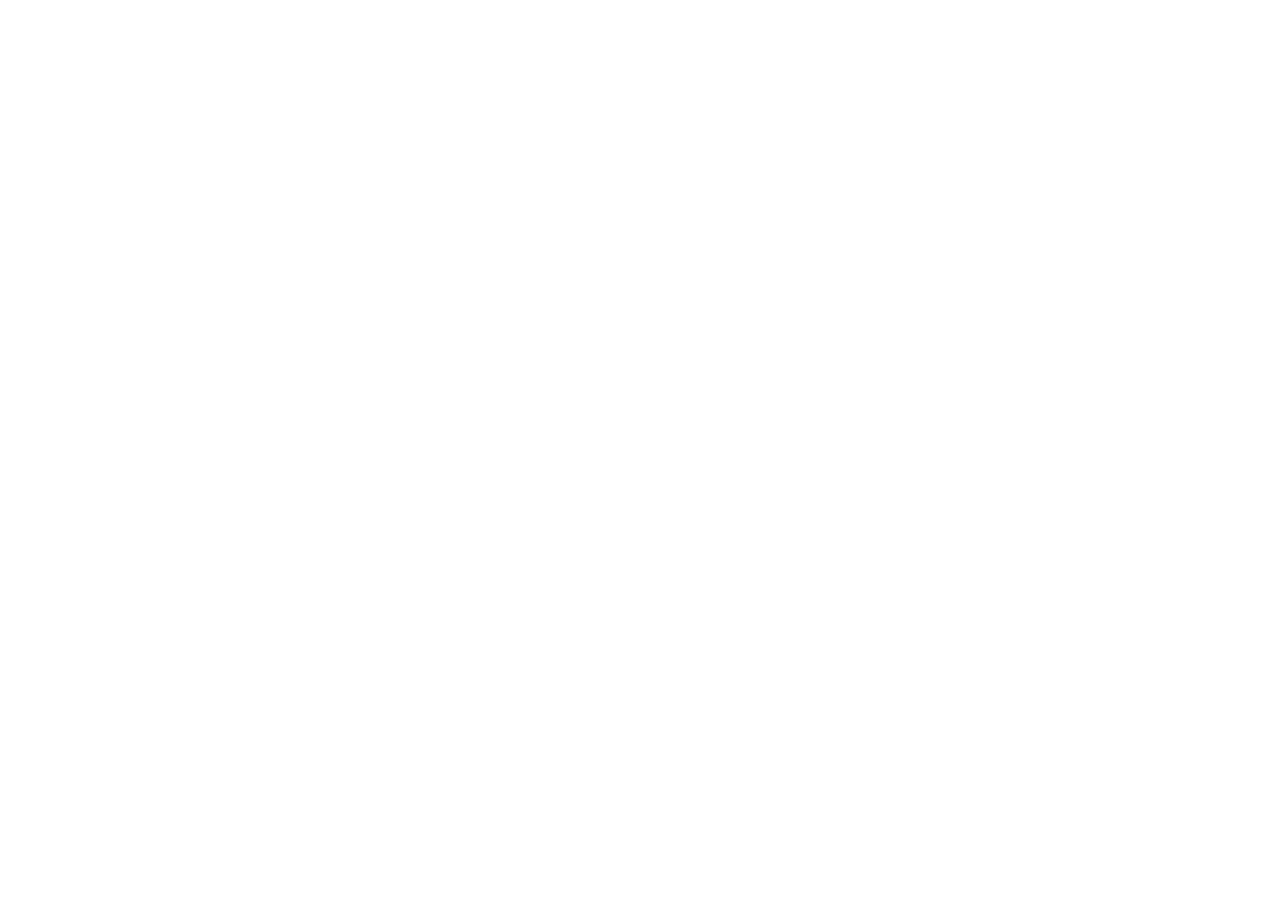
==== index.html @ 09a60c4e "init commit" ====
<!DOCTYPE html>
<html lang="en">
<head>
    <meta charset="UTF-8">
    <title>App Theme</title>
    <link rel="stylesheet" href="css/style.css"/>
    <link rel="stylesheet" href="css/font-awesome.css"/>
    <link rel="stylesheet" href="css/flexboxgrid.css"/>

</head>
<body>
    <!--header-->
    <header id="main-header">
        
    </header>
 <!--ShowCase -->
<section id="showcase">
   
</section>

<!-- Features -->
<section id="features">
    
</section>

<section id="info">
 
</section>
<!-- Company -->
<section id="company">
  
</section>

<!-- Footer -->
<footer id="main-footer">
 
</footer>
</body>
</html>
---- css/flexboxgrid.css ----
/* Uncomment and set these variables to customize the grid. */

.container-fluid {
  margin-right: auto;
  margin-left: auto;
  padding-right: 2rem;
  padding-left: 2rem;
}

.row {
  box-sizing: border-box;
  display: -ms-flexbox;
  display: -webkit-box;
  display: flex;
  -ms-flex: 0 1 auto;
  -webkit-box-flex: 0;
  flex: 0 1 auto;
  -ms-flex-direction: row;
  -webkit-box-orient: horizontal;
  -webkit-box-direction: normal;
  flex-direction: row;
  -ms-flex-wrap: wrap;
  flex-wrap: wrap;
  margin-right: -1rem;
  margin-left: -1rem;
}

.row.reverse {
  -ms-flex-direction: row-reverse;
  -webkit-box-orient: horizontal;
  -webkit-box-direction: reverse;
  flex-direction: row-reverse;
}

.col.reverse {
  -ms-flex-direction: column-reverse;
  -webkit-box-orient: vertical;
  -webkit-box-direction: reverse;
  flex-direction: column-reverse;
}

.col-xs,
.col-xs-1,
.col-xs-2,
.col-xs-3,
.col-xs-4,
.col-xs-5,
.col-xs-6,
.col-xs-7,
.col-xs-8,
.col-xs-9,
.col-xs-10,
.col-xs-11,
.col-xs-12 {
  box-sizing: border-box;
  -ms-flex: 0 0 auto;
  -webkit-box-flex: 0;
  flex: 0 0 auto;
  padding-right: 1rem;
  padding-left: 1rem;
}

.col-xs {
  -webkit-flex-grow: 1;
  -ms-flex-positive: 1;
  -webkit-box-flex: 1;
  flex-grow: 1;
  -ms-flex-preferred-size: 0;
  flex-basis: 0;
  max-width: 100%;
}

.col-xs-1 {
  -ms-flex-preferred-size: 8.333%;
  flex-basis: 8.333%;
  max-width: 8.333%;
}

.col-xs-2 {
  -ms-flex-preferred-size: 16.667%;
  flex-basis: 16.667%;
  max-width: 16.667%;
}

.col-xs-3 {
  -ms-flex-preferred-size: 25%;
  flex-basis: 25%;
  max-width: 25%;
}

.col-xs-4 {
  -ms-flex-preferred-size: 33.333%;
  flex-basis: 33.333%;
  max-width: 33.333%;
}

.col-xs-5 {
  -ms-flex-preferred-size: 41.667%;
  flex-basis: 41.667%;
  max-width: 41.667%;
}

.col-xs-6 {
  -ms-flex-preferred-size: 50%;
  flex-basis: 50%;
  max-width: 50%;
}

.col-xs-7 {
  -ms-flex-preferred-size: 58.333%;
  flex-basis: 58.333%;
  max-width: 58.333%;
}

.col-xs-8 {
  -ms-flex-preferred-size: 66.667%;
  flex-basis: 66.667%;
  max-width: 66.667%;
}

.col-xs-9 {
  -ms-flex-preferred-size: 75%;
  flex-basis: 75%;
  max-width: 75%;
}

.col-xs-10 {
  -ms-flex-preferred-size: 83.333%;
  flex-basis: 83.333%;
  max-width: 83.333%;
}

.col-xs-11 {
  -ms-flex-preferred-size: 91.667%;
  flex-basis: 91.667%;
  max-width: 91.667%;
}

.col-xs-12 {
  -ms-flex-preferred-size: 100%;
  flex-basis: 100%;
  max-width: 100%;
}

.col-xs-offset-1 {
  margin-left: 8.333%;
}

.col-xs-offset-2 {
  margin-left: 16.667%;
}

.col-xs-offset-3 {
  margin-left: 25%;
}

.col-xs-offset-4 {
  margin-left: 33.333%;
}

.col-xs-offset-5 {
  margin-left: 41.667%;
}

.col-xs-offset-6 {
  margin-left: 50%;
}

.col-xs-offset-7 {
  margin-left: 58.333%;
}

.col-xs-offset-8 {
  margin-left: 66.667%;
}

.col-xs-offset-9 {
  margin-left: 75%;
}

.col-xs-offset-10 {
  margin-left: 83.333%;
}

.col-xs-offset-11 {
  margin-left: 91.667%;
}

.start-xs {
  -ms-flex-pack: start;
  -webkit-box-pack: start;
  justify-content: flex-start;
  text-align: start;
}

.center-xs {
  -ms-flex-pack: center;
  -webkit-box-pack: center;
  justify-content: center;
  text-align: center;
}

.end-xs {
  -ms-flex-pack: end;
  -webkit-box-pack: end;
  justify-content: flex-end;
  text-align: end;
}

.top-xs {
  -ms-flex-align: start;
  -webkit-box-align: start;
  align-items: flex-start;
}

.middle-xs {
  -ms-flex-align: center;
  -webkit-box-align: center;
  align-items: center;
}

.bottom-xs {
  -ms-flex-align: end;
  -webkit-box-align: end;
  align-items: flex-end;
}

.around-xs {
  -ms-flex-pack: distribute;
  justify-content: space-around;
}

.between-xs {
  -ms-flex-pack: justify;
  -webkit-box-pack: justify;
  justify-content: space-between;
}

.first-xs {
  -ms-flex-order: -1;
  -webkit-box-ordinal-group: 0;
  order: -1;
}

.last-xs {
  -ms-flex-order: 1;
  -webkit-box-ordinal-group: 2;
  order: 1;
}

@media only screen and (min-width: 48em) {
  .container {
    width: 46rem;
  }

  .col-sm,
  .col-sm-1,
  .col-sm-2,
  .col-sm-3,
  .col-sm-4,
  .col-sm-5,
  .col-sm-6,
  .col-sm-7,
  .col-sm-8,
  .col-sm-9,
  .col-sm-10,
  .col-sm-11,
  .col-sm-12 {
    box-sizing: border-box;
    -ms-flex: 0 0 auto;
    -webkit-box-flex: 0;
    flex: 0 0 auto;
    padding-right: 1rem;
    padding-left: 1rem;
  }

  .col-sm {
    -webkit-flex-grow: 1;
    -ms-flex-positive: 1;
    -webkit-box-flex: 1;
    flex-grow: 1;
    -ms-flex-preferred-size: 0;
    flex-basis: 0;
    max-width: 100%;
  }

  .col-sm-1 {
    -ms-flex-preferred-size: 8.333%;
    flex-basis: 8.333%;
    max-width: 8.333%;
  }

  .col-sm-2 {
    -ms-flex-preferred-size: 16.667%;
    flex-basis: 16.667%;
    max-width: 16.667%;
  }

  .col-sm-3 {
    -ms-flex-preferred-size: 25%;
    flex-basis: 25%;
    max-width: 25%;
  }

  .col-sm-4 {
    -ms-flex-preferred-size: 33.333%;
    flex-basis: 33.333%;
    max-width: 33.333%;
  }

  .col-sm-5 {
    -ms-flex-preferred-size: 41.667%;
    flex-basis: 41.667%;
    max-width: 41.667%;
  }

  .col-sm-6 {
    -ms-flex-preferred-size: 50%;
    flex-basis: 50%;
    max-width: 50%;
  }

  .col-sm-7 {
    -ms-flex-preferred-size: 58.333%;
    flex-basis: 58.333%;
    max-width: 58.333%;
  }

  .col-sm-8 {
    -ms-flex-preferred-size: 66.667%;
    flex-basis: 66.667%;
    max-width: 66.667%;
  }

  .col-sm-9 {
    -ms-flex-preferred-size: 75%;
    flex-basis: 75%;
    max-width: 75%;
  }

  .col-sm-10 {
    -ms-flex-preferred-size: 83.333%;
    flex-basis: 83.333%;
    max-width: 83.333%;
  }

  .col-sm-11 {
    -ms-flex-preferred-size: 91.667%;
    flex-basis: 91.667%;
    max-width: 91.667%;
  }

  .col-sm-12 {
    -ms-flex-preferred-size: 100%;
    flex-basis: 100%;
    max-width: 100%;
  }

  .col-sm-offset-1 {
    margin-left: 8.333%;
  }

  .col-sm-offset-2 {
    margin-left: 16.667%;
  }

  .col-sm-offset-3 {
    margin-left: 25%;
  }

  .col-sm-offset-4 {
    margin-left: 33.333%;
  }

  .col-sm-offset-5 {
    margin-left: 41.667%;
  }

  .col-sm-offset-6 {
    margin-left: 50%;
  }

  .col-sm-offset-7 {
    margin-left: 58.333%;
  }

  .col-sm-offset-8 {
    margin-left: 66.667%;
  }

  .col-sm-offset-9 {
    margin-left: 75%;
  }

  .col-sm-offset-10 {
    margin-left: 83.333%;
  }

  .col-sm-offset-11 {
    margin-left: 91.667%;
  }

  .start-sm {
    -ms-flex-pack: start;
    -webkit-box-pack: start;
    justify-content: flex-start;
    text-align: start;
  }

  .center-sm {
    -ms-flex-pack: center;
    -webkit-box-pack: center;
    justify-content: center;
    text-align: center;
  }

  .end-sm {
    -ms-flex-pack: end;
    -webkit-box-pack: end;
    justify-content: flex-end;
    text-align: end;
  }

  .top-sm {
    -ms-flex-align: start;
    -webkit-box-align: start;
    align-items: flex-start;
  }

  .middle-sm {
    -ms-flex-align: center;
    -webkit-box-align: center;
    align-items: center;
  }

  .bottom-sm {
    -ms-flex-align: end;
    -webkit-box-align: end;
    align-items: flex-end;
  }

  .around-sm {
    -ms-flex-pack: distribute;
    justify-content: space-around;
  }

  .between-sm {
    -ms-flex-pack: justify;
    -webkit-box-pack: justify;
    justify-content: space-between;
  }

  .first-sm {
    -ms-flex-order: -1;
    -webkit-box-ordinal-group: 0;
    order: -1;
  }

  .last-sm {
    -ms-flex-order: 1;
    -webkit-box-ordinal-group: 2;
    order: 1;
  }
}

@media only screen and (min-width: 62em) {
  .container {
    width: 61rem;
  }

  .col-md,
  .col-md-1,
  .col-md-2,
  .col-md-3,
  .col-md-4,
  .col-md-5,
  .col-md-6,
  .col-md-7,
  .col-md-8,
  .col-md-9,
  .col-md-10,
  .col-md-11,
  .col-md-12 {
    box-sizing: border-box;
    -ms-flex: 0 0 auto;
    -webkit-box-flex: 0;
    flex: 0 0 auto;
    padding-right: 1rem;
    padding-left: 1rem;
  }

  .col-md {
    -webkit-flex-grow: 1;
    -ms-flex-positive: 1;
    -webkit-box-flex: 1;
    flex-grow: 1;
    -ms-flex-preferred-size: 0;
    flex-basis: 0;
    max-width: 100%;
  }

  .col-md-1 {
    -ms-flex-preferred-size: 8.333%;
    flex-basis: 8.333%;
    max-width: 8.333%;
  }

  .col-md-2 {
    -ms-flex-preferred-size: 16.667%;
    flex-basis: 16.667%;
    max-width: 16.667%;
  }

  .col-md-3 {
    -ms-flex-preferred-size: 25%;
    flex-basis: 25%;
    max-width: 25%;
  }

  .col-md-4 {
    -ms-flex-preferred-size: 33.333%;
    flex-basis: 33.333%;
    max-width: 33.333%;
  }

  .col-md-5 {
    -ms-flex-preferred-size: 41.667%;
    flex-basis: 41.667%;
    max-width: 41.667%;
  }

  .col-md-6 {
    -ms-flex-preferred-size: 50%;
    flex-basis: 50%;
    max-width: 50%;
  }

  .col-md-7 {
    -ms-flex-preferred-size: 58.333%;
    flex-basis: 58.333%;
    max-width: 58.333%;
  }

  .col-md-8 {
    -ms-flex-preferred-size: 66.667%;
    flex-basis: 66.667%;
    max-width: 66.667%;
  }

  .col-md-9 {
    -ms-flex-preferred-size: 75%;
    flex-basis: 75%;
    max-width: 75%;
  }

  .col-md-10 {
    -ms-flex-preferred-size: 83.333%;
    flex-basis: 83.333%;
    max-width: 83.333%;
  }

  .col-md-11 {
    -ms-flex-preferred-size: 91.667%;
    flex-basis: 91.667%;
    max-width: 91.667%;
  }

  .col-md-12 {
    -ms-flex-preferred-size: 100%;
    flex-basis: 100%;
    max-width: 100%;
  }

  .col-md-offset-1 {
    margin-left: 8.333%;
  }

  .col-md-offset-2 {
    margin-left: 16.667%;
  }

  .col-md-offset-3 {
    margin-left: 25%;
  }

  .col-md-offset-4 {
    margin-left: 33.333%;
  }

  .col-md-offset-5 {
    margin-left: 41.667%;
  }

  .col-md-offset-6 {
    margin-left: 50%;
  }

  .col-md-offset-7 {
    margin-left: 58.333%;
  }

  .col-md-offset-8 {
    margin-left: 66.667%;
  }

  .col-md-offset-9 {
    margin-left: 75%;
  }

  .col-md-offset-10 {
    margin-left: 83.333%;
  }

  .col-md-offset-11 {
    margin-left: 91.667%;
  }

  .start-md {
    -ms-flex-pack: start;
    -webkit-box-pack: start;
    justify-content: flex-start;
    text-align: start;
  }

  .center-md {
    -ms-flex-pack: center;
    -webkit-box-pack: center;
    justify-content: center;
    text-align: center;
  }

  .end-md {
    -ms-flex-pack: end;
    -webkit-box-pack: end;
    justify-content: flex-end;
    text-align: end;
  }

  .top-md {
    -ms-flex-align: start;
    -webkit-box-align: start;
    align-items: flex-start;
  }

  .middle-md {
    -ms-flex-align: center;
    -webkit-box-align: center;
    align-items: center;
  }

  .bottom-md {
    -ms-flex-align: end;
    -webkit-box-align: end;
    align-items: flex-end;
  }

  .around-md {
    -ms-flex-pack: distribute;
    justify-content: space-around;
  }

  .between-md {
    -ms-flex-pack: justify;
    -webkit-box-pack: justify;
    justify-content: space-between;
  }

  .first-md {
    -ms-flex-order: -1;
    -webkit-box-ordinal-group: 0;
    order: -1;
  }

  .last-md {
    -ms-flex-order: 1;
    -webkit-box-ordinal-group: 2;
    order: 1;
  }
}

@media only screen and (min-width: 75em) {
  .container {
    width: 71rem;
  }

  .col-lg,
  .col-lg-1,
  .col-lg-2,
  .col-lg-3,
  .col-lg-4,
  .col-lg-5,
  .col-lg-6,
  .col-lg-7,
  .col-lg-8,
  .col-lg-9,
  .col-lg-10,
  .col-lg-11,
  .col-lg-12 {
    box-sizing: border-box;
    -ms-flex: 0 0 auto;
    -webkit-box-flex: 0;
    flex: 0 0 auto;
    padding-right: 1rem;
    padding-left: 1rem;
  }

  .col-lg {
    -webkit-flex-grow: 1;
    -ms-flex-positive: 1;
    -webkit-box-flex: 1;
    flex-grow: 1;
    -ms-flex-preferred-size: 0;
    flex-basis: 0;
    max-width: 100%;
  }

  .col-lg-1 {
    -ms-flex-preferred-size: 8.333%;
    flex-basis: 8.333%;
    max-width: 8.333%;
  }

  .col-lg-2 {
    -ms-flex-preferred-size: 16.667%;
    flex-basis: 16.667%;
    max-width: 16.667%;
  }

  .col-lg-3 {
    -ms-flex-preferred-size: 25%;
    flex-basis: 25%;
    max-width: 25%;
  }

  .col-lg-4 {
    -ms-flex-preferred-size: 33.333%;
    flex-basis: 33.333%;
    max-width: 33.333%;
  }

  .col-lg-5 {
    -ms-flex-preferred-size: 41.667%;
    flex-basis: 41.667%;
    max-width: 41.667%;
  }

  .col-lg-6 {
    -ms-flex-preferred-size: 50%;
    flex-basis: 50%;
    max-width: 50%;
  }

  .col-lg-7 {
    -ms-flex-preferred-size: 58.333%;
    flex-basis: 58.333%;
    max-width: 58.333%;
  }

  .col-lg-8 {
    -ms-flex-preferred-size: 66.667%;
    flex-basis: 66.667%;
    max-width: 66.667%;
  }

  .col-lg-9 {
    -ms-flex-preferred-size: 75%;
    flex-basis: 75%;
    max-width: 75%;
  }

  .col-lg-10 {
    -ms-flex-preferred-size: 83.333%;
    flex-basis: 83.333%;
    max-width: 83.333%;
  }

  .col-lg-11 {
    -ms-flex-preferred-size: 91.667%;
    flex-basis: 91.667%;
    max-width: 91.667%;
  }

  .col-lg-12 {
    -ms-flex-preferred-size: 100%;
    flex-basis: 100%;
    max-width: 100%;
  }

  .col-lg-offset-1 {
    margin-left: 8.333%;
  }

  .col-lg-offset-2 {
    margin-left: 16.667%;
  }

  .col-lg-offset-3 {
    margin-left: 25%;
  }

  .col-lg-offset-4 {
    margin-left: 33.333%;
  }

  .col-lg-offset-5 {
    margin-left: 41.667%;
  }

  .col-lg-offset-6 {
    margin-left: 50%;
  }

  .col-lg-offset-7 {
    margin-left: 58.333%;
  }

  .col-lg-offset-8 {
    margin-left: 66.667%;
  }

  .col-lg-offset-9 {
    margin-left: 75%;
  }

  .col-lg-offset-10 {
    margin-left: 83.333%;
  }

  .col-lg-offset-11 {
    margin-left: 91.667%;
  }

  .start-lg {
    -ms-flex-pack: start;
    -webkit-box-pack: start;
    justify-content: flex-start;
    text-align: start;
  }

  .center-lg {
    -ms-flex-pack: center;
    -webkit-box-pack: center;
    justify-content: center;
    text-align: center;
  }

  .end-lg {
    -ms-flex-pack: end;
    -webkit-box-pack: end;
    justify-content: flex-end;
    text-align: end;
  }

  .top-lg {
    -ms-flex-align: start;
    -webkit-box-align: start;
    align-items: flex-start;
  }

  .middle-lg {
    -ms-flex-align: center;
    -webkit-box-align: center;
    align-items: center;
  }

  .bottom-lg {
    -ms-flex-align: end;
    -webkit-box-align: end;
    align-items: flex-end;
  }

  .around-lg {
    -ms-flex-pack: distribute;
    justify-content: space-around;
  }

  .between-lg {
    -ms-flex-pack: justify;
    -webkit-box-pack: justify;
    justify-content: space-between;
  }

  .first-lg {
    -ms-flex-order: -1;
    -webkit-box-ordinal-group: 0;
    order: -1;
  }

  .last-lg {
    -ms-flex-order: 1;
    -webkit-box-ordinal-group: 2;
    order: 1;
  }
}
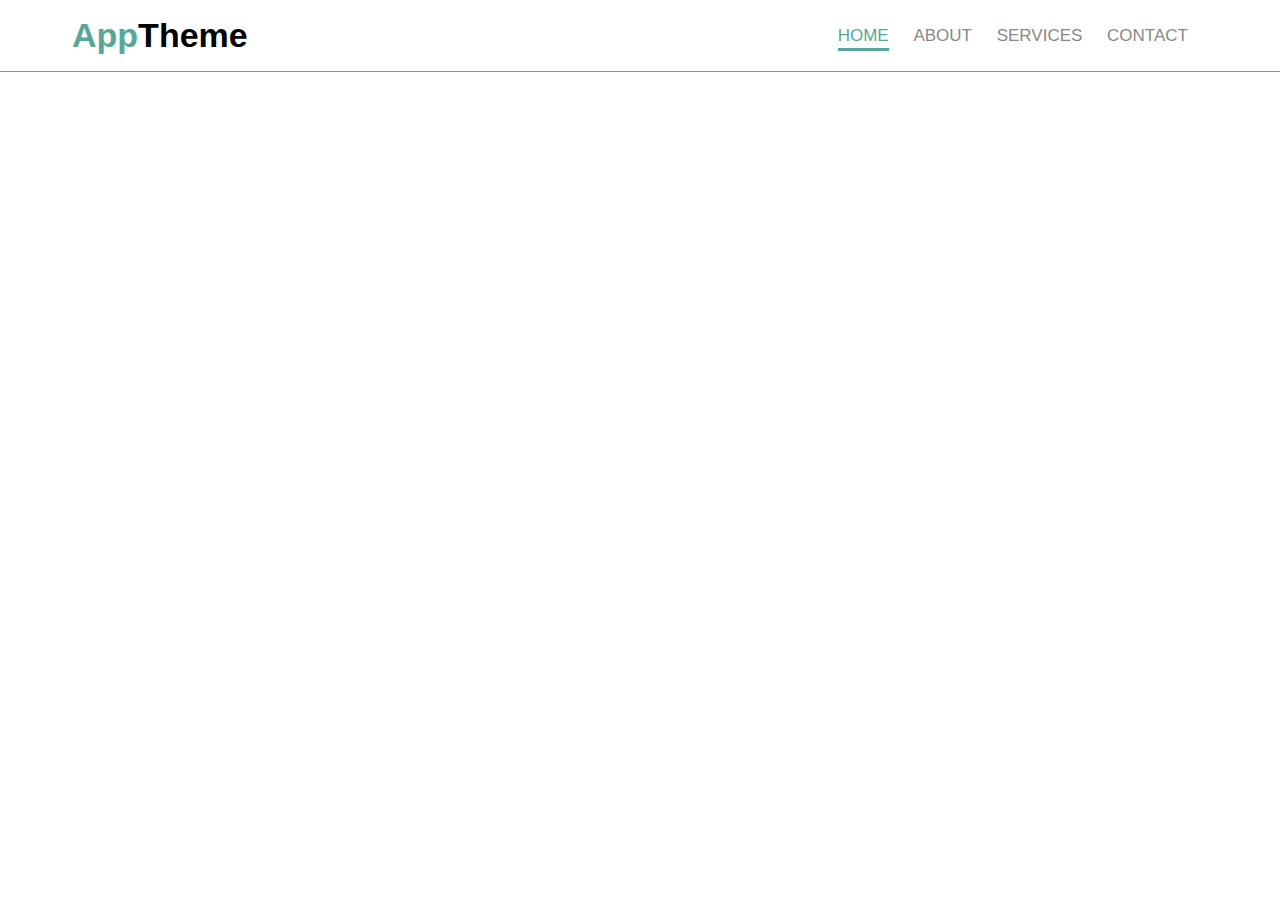
==== commit 0fee482d: "add header  section" ====
--- a/index.html
+++ b/index.html
@@ -11,7 +11,23 @@
 <body>
     <!--header-->
     <header id="main-header">
-        
+      <div class="container">
+        <div class="row  end-sm end-md end-lg center-xs middle-xs middle-sm middle-md middle-lg">
+            <div class="col-xs-12 col-sm-2 col-md-2 col-lg-2">
+                <h1><span class="primary-text"> App</span>Theme</h1>
+            </div>
+            <div class="col-xs-12 col-sm-10 col-md-10 col-lg-10">
+                <nav id="navbar">
+                    <ul>
+                        <li class="current"><a href="index.html">Home</a></li>
+                        <li><a href="about.html">About</a></li>
+                        <li><a href="services.html">Services</a></li>
+                        <li><a href="contact.html">Contact</a></li>
+                    </ul>
+                </nav>
+            </div>
+        </div>
+    </div>
     </header>
  <!--ShowCase -->
 <section id="showcase">
--- a/css/style.css
+++ b/css/style.css
@@ -0,0 +1,52 @@
+body{
+  font-family: 'Open-sans',sans-serif;
+  font-size: 17px;
+  line-height: 1.5em;
+  margin: 0;
+  padding: 0;
+}
+
+img {
+  width: 100%;
+}
+
+.container {
+    margin:auto;
+}
+
+/*Common classes*/
+.primary-text{
+  color:#56a79a;
+}
+
+.primary-background{
+  background: #56a79a;
+}
+
+/*Header*/
+
+#main-header{
+  border-bottom: 1px solid #56a79a;
+}
+
+/*Navbar*/
+#navbar{
+  text-transform: uppercase;
+}
+
+#navbar li{
+  display: inline;
+  padding-right: 20px;
+  list-style: none;
+}
+
+#navbar a{
+  text-decoration: none;
+  color: #888;
+}
+
+#navbar li.current a, #navbar a:hover{
+  color:#56a79a;
+  border-bottom: 3px solid #56a79a;
+  padding-bottom:3px;
+}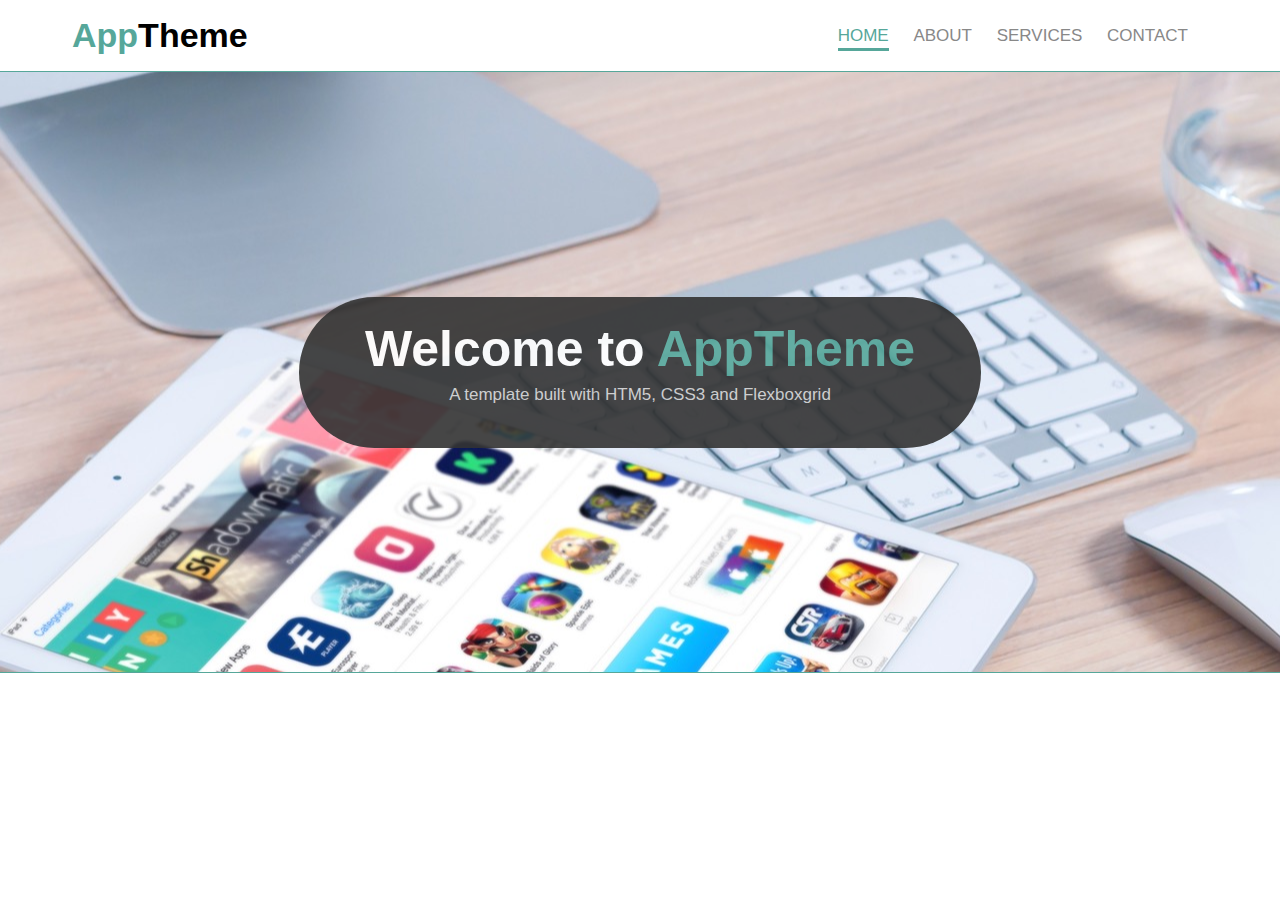
==== commit 82fbea55: "add showcase section" ====
--- a/index.html
+++ b/index.html
@@ -31,7 +31,14 @@
     </header>
  <!--ShowCase -->
 <section id="showcase">
-   
+  <div class="container">
+    <div class="row center-xs center-sm center-lg middle-xs middle-sm middle-md middle-lg">
+        <div class="col-xs-10 col-sm-10 col-md-10 col-lg-7 showcase-content">
+            <h1>Welcome to <span class="primary-text">AppTheme</span></h1>
+            <p>A template built with HTM5, CSS3 and Flexboxgrid</p>
+        </div>
+    </div>
+</div>
 </section>
 
 <!-- Features -->
--- a/css/style.css
+++ b/css/style.css
@@ -49,4 +49,35 @@
   color:#56a79a;
   border-bottom: 3px solid #56a79a;
   padding-bottom:3px;
+}
+
+/*Showcase*/
+#showcase{
+  background: url('../images/showcase.jpg') no-repeat center center;
+  border-bottom: 1px solid #56a79a;
+  margin-bottom: 30px;
+
+}
+
+#showcase .row{
+  height:600px;
+}
+
+#showcase h1{
+  font-size: 50px;
+  margin: 0;
+  padding-bottom: 20px;
+}
+
+#showcase p{
+  color: #ccc;
+  margin: 0;
+}
+
+#showcase .showcase-content{
+  background: #333;
+  color: #fff;
+  border-radius: 90px;
+  padding: 40px;
+  opacity: 0.9;
 }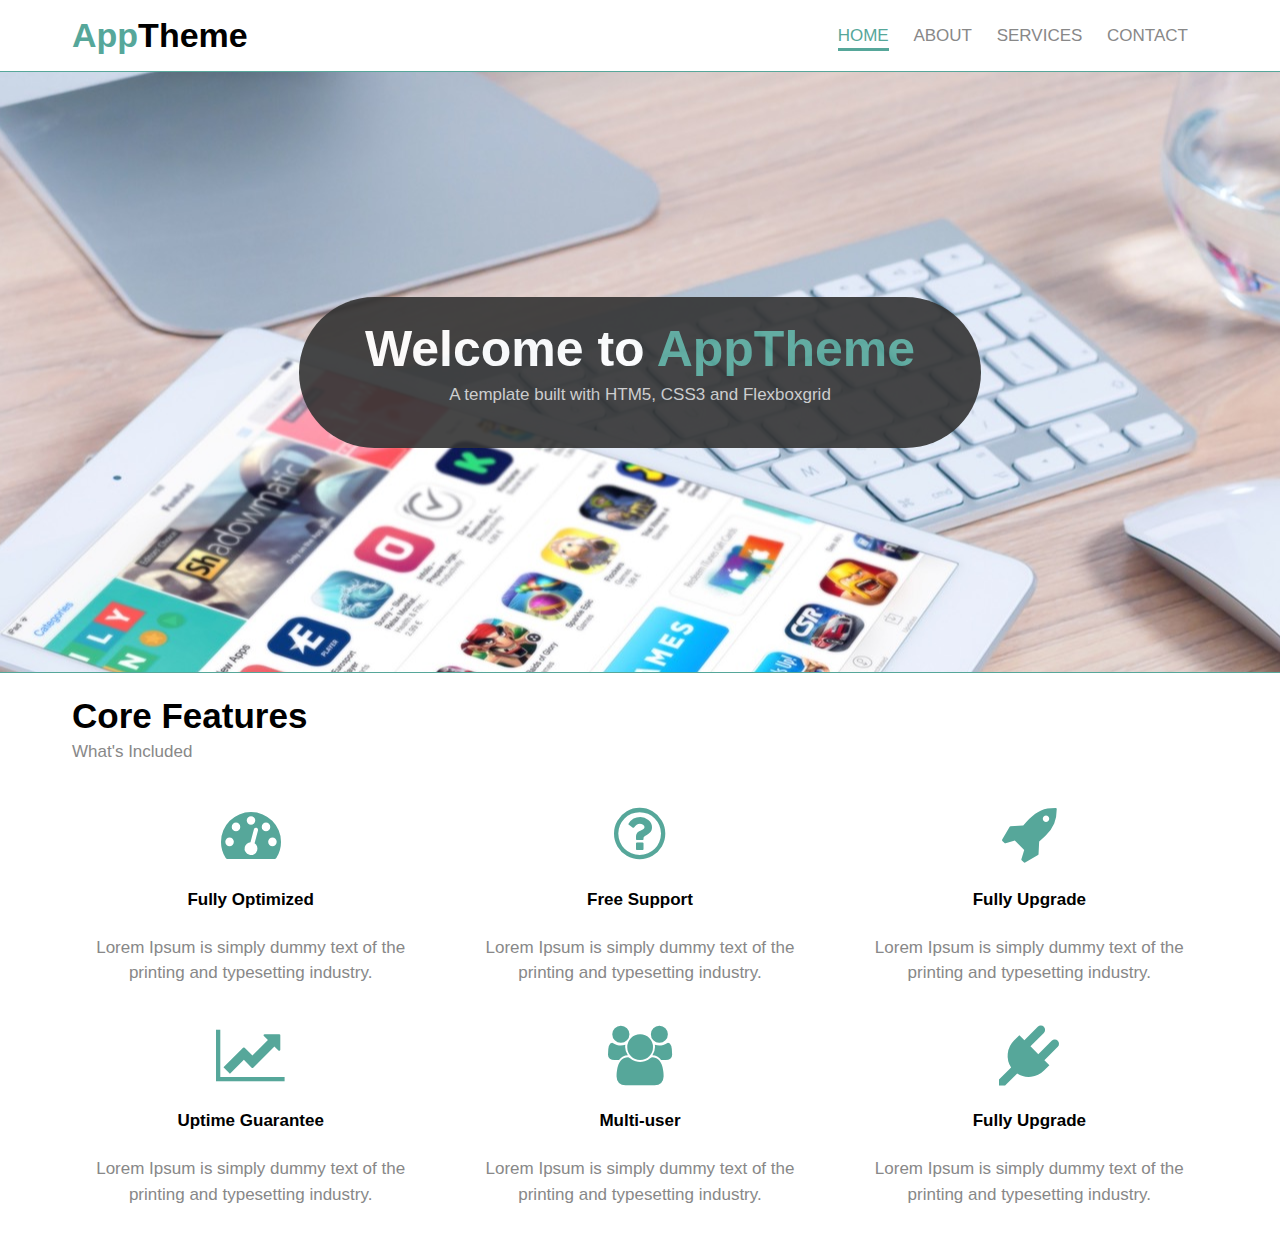
==== commit 8bb67841: "add feature section" ====
--- a/index.html
+++ b/index.html
@@ -43,7 +43,52 @@
 
 <!-- Features -->
 <section id="features">
-    
+  <div class="container">
+    <div class="row">
+        <div class="col-xs-12 col-sm-12 col-md-12 col-lg-12">
+            <h2>Core Features</h2>
+            <p>What's Included</p>
+            <!--Icon Row 1 -->
+            <div class="row center-xs center-sm center-md center-lg">
+                <div class="col-xs-12 col-sm-4 col-md-4 col-lg-4">
+                  <i class="fa fa-dashboard"></i><br>
+                    <h4>Fully Optimized</h4>
+                    <p>Lorem Ipsum is simply dummy text of the printing and typesetting industry. </p>
+                </div>
+                <div class="col-xs-12 col-sm-4 col-md-4 col-lg-4">
+                  <i class="fa fa-question-circle-o"></i><br>
+                    <h4>Free Support</h4>
+                    <p>Lorem Ipsum is simply dummy text of the printing and typesetting industry. </p>
+                </div>
+                <div class="col-xs-12 col-sm-4 col-md-4 col-lg-4">
+                  <i class="fa fa-rocket"></i><br>
+                    <h4>Fully Upgrade</h4>
+                    <p>Lorem Ipsum is simply dummy text of the printing and typesetting industry. </p>
+                </div>
+            </div>
+            <!--Icon Row 1 End -->
+            <!--Icon Row 2 -->
+            <div class="row center-xs center-sm center-md center-lg">
+                <div class="col-xs-12 col-sm-4 col-md-4 col-lg-4">
+                  <i class="fa fa-line-chart"></i><br>
+                    <h4>Uptime Guarantee</h4>
+                    <p>Lorem Ipsum is simply dummy text of the printing and typesetting industry. </p>
+                </div>
+                <div class="col-xs-12 col-sm-4 col-md-4 col-lg-4">
+                  <i class="fa fa-users"></i><br>
+                    <h4>Multi-user</h4>
+                    <p>Lorem Ipsum is simply dummy text of the printing and typesetting industry. </p>
+                </div>
+                <div class="col-xs-12 col-sm-4 col-md-4 col-lg-4">
+                    <i class="fa fa-plug"></i><br>
+                    <h4>Fully Upgrade</h4>
+                    <p>Lorem Ipsum is simply dummy text of the printing and typesetting industry. </p>
+                </div>
+            </div>
+            <!--Icon Row 2 End -->
+        </div>
+    </div>
+</div>
 </section>
 
 <section id="info">
--- a/css/style.css
+++ b/css/style.css
@@ -80,4 +80,47 @@
   border-radius: 90px;
   padding: 40px;
   opacity: 0.9;
+}
+
+/*Features*/
+#features h2{
+  font-size: 35px;
+  margin: 0;
+  padding-bottom:  10px
+
+}
+
+#features p{
+  color: #888;
+  margin: 0;
+  margin-bottom: 40px;
+}
+
+#features .fa{
+  font-size: 60px;
+  color: #56a79a;
+}
+
+/*info*/
+#info{
+  background:#333 url('../images/info-bg.jpg') no-repeat;
+  color:#fff;
+}
+
+#info h2{
+  font-size: 35px;
+  margin: 0;
+  padding-bottom: 10px;
+}
+
+#info ul{
+  list-style: none;
+  padding: 0;
+
+}
+
+#info li{
+  line-height: 2em;
+  font-size: 20px;
+
 }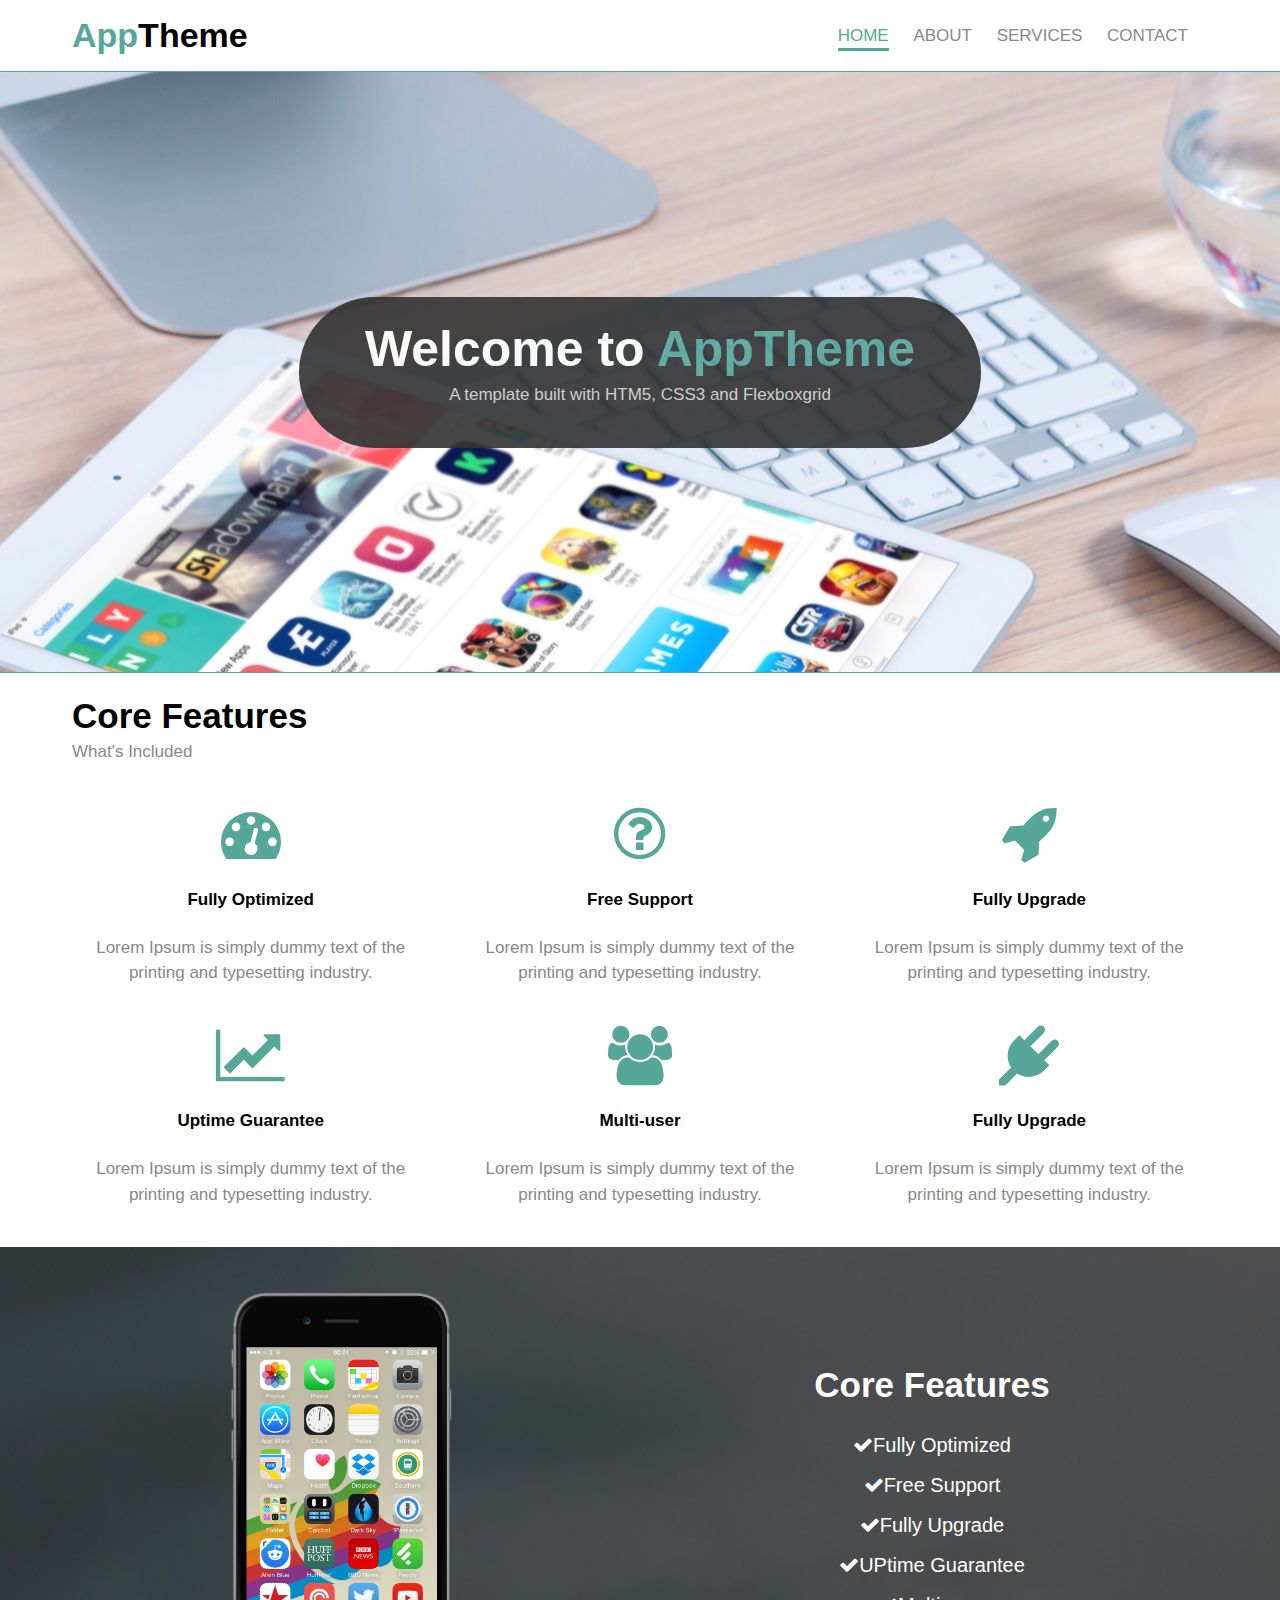
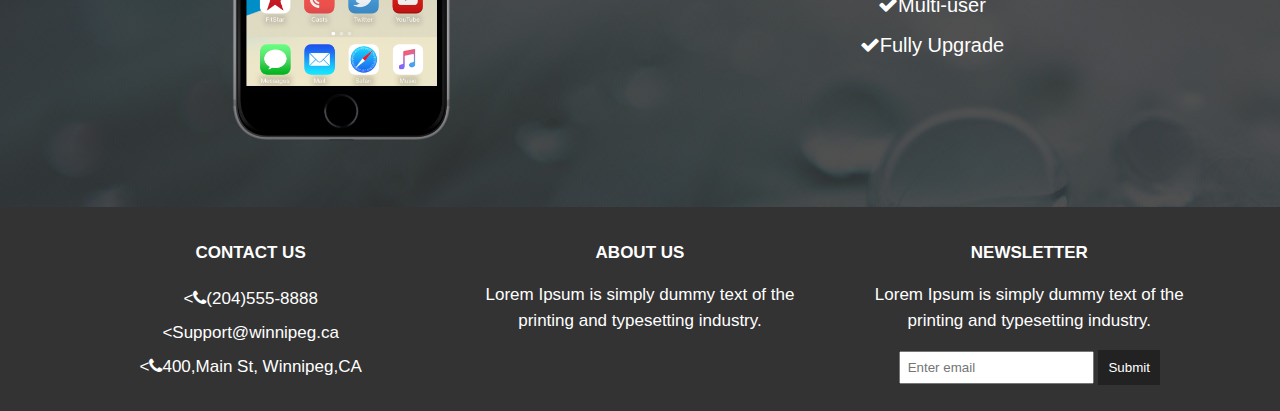
==== commit 7b942d01: "add company section" ====
--- a/index.html
+++ b/index.html
@@ -92,11 +92,52 @@
 </section>
 
 <section id="info">
- 
+  <div class="container">
+    <div class="row center-xs center-sm center-md center-lg middle-xs middle-sm middle-md middle-lg">
+      <div class="col-xs-12 col-sm-6 col-md-6 col-lg-6">
+        <img src="images/iphone.png" alt="">
+      </div>
+      <div class="col-xs-12 col-sm-6 col-md-6 col-lg-6">
+        <h2>Core Features</h2>
+        <ul>
+        <li><i class="fa fa-check"></i>Fully Optimized</li>
+        <li><i class="fa fa-check"></i>Free Support</li>
+        <li><i class="fa fa-check"></i>Fully Upgrade</li>
+        <li><i class="fa fa-check"></i>UPtime Guarantee</li>
+        <li><i class="fa fa-check"></i>Multi-user</li>
+        <li><i class="fa fa-check"></i>Fully Upgrade</li>
+      </ul>
+      </div>
+    </div>
+  </div>
 </section>
 <!-- Company -->
 <section id="company">
-  
+  <div class="container">
+    <div class="row">
+      <div class="col-xs-12 col-sm-4 col-md-4 col-lg-4 center-xs  middle-xs">
+        <h4>Contact Us</h4>
+        <ul>
+          <li><<i class="fa fa-phone"></i>(204)555-8888</li>
+          <li><<i class="fa fa-envelop"></i>Support@winnipeg.ca</li>
+          <li><<i class="fa fa-phone"></i>400,Main St, Winnipeg,CA</li>
+        </ul>
+      </div>
+      <div class="col-xs-12 col-sm-4 col-md-4 col-lg-4 center-xs  middle-xs">
+        <h4>About Us</h4>
+        <p>Lorem Ipsum is simply dummy text of the printing and typesetting industry. </p>
+      </div>
+
+      <div class="col-xs-12 col-sm-4 col-md-4 col-lg-4 center-xs  middle-xs">
+        <h4>Newsletter</h4>
+        <p>Lorem Ipsum is simply dummy text of the printing and typesetting industry. </p>
+        <form action="get">
+          <input type="text" name="email" placeholder="Enter email">
+          <button>Submit</button>
+        </form>
+      </div>
+    </div>
+  </div>
 </section>
 
 <!-- Footer -->
--- a/css/style.css
+++ b/css/style.css
@@ -123,4 +123,34 @@
   line-height: 2em;
   font-size: 20px;
 
+}
+
+/*Company*/
+
+#company {
+  background: #333;
+  color: #fff;
+  padding: 10px 0;
+}
+
+#company h4{
+ text-transform: uppercase;
+ margin-bottom: 0;
+}
+
+#company ul{
+ list-style: none;
+ padding: 0;
+ line-height: 2em;
+}
+
+#company input[type="text"]{
+ padding: 7px;
+}
+
+#company button{
+ background: #222;
+ color: #fff;
+ padding: 10px;
+ border: 0;
 }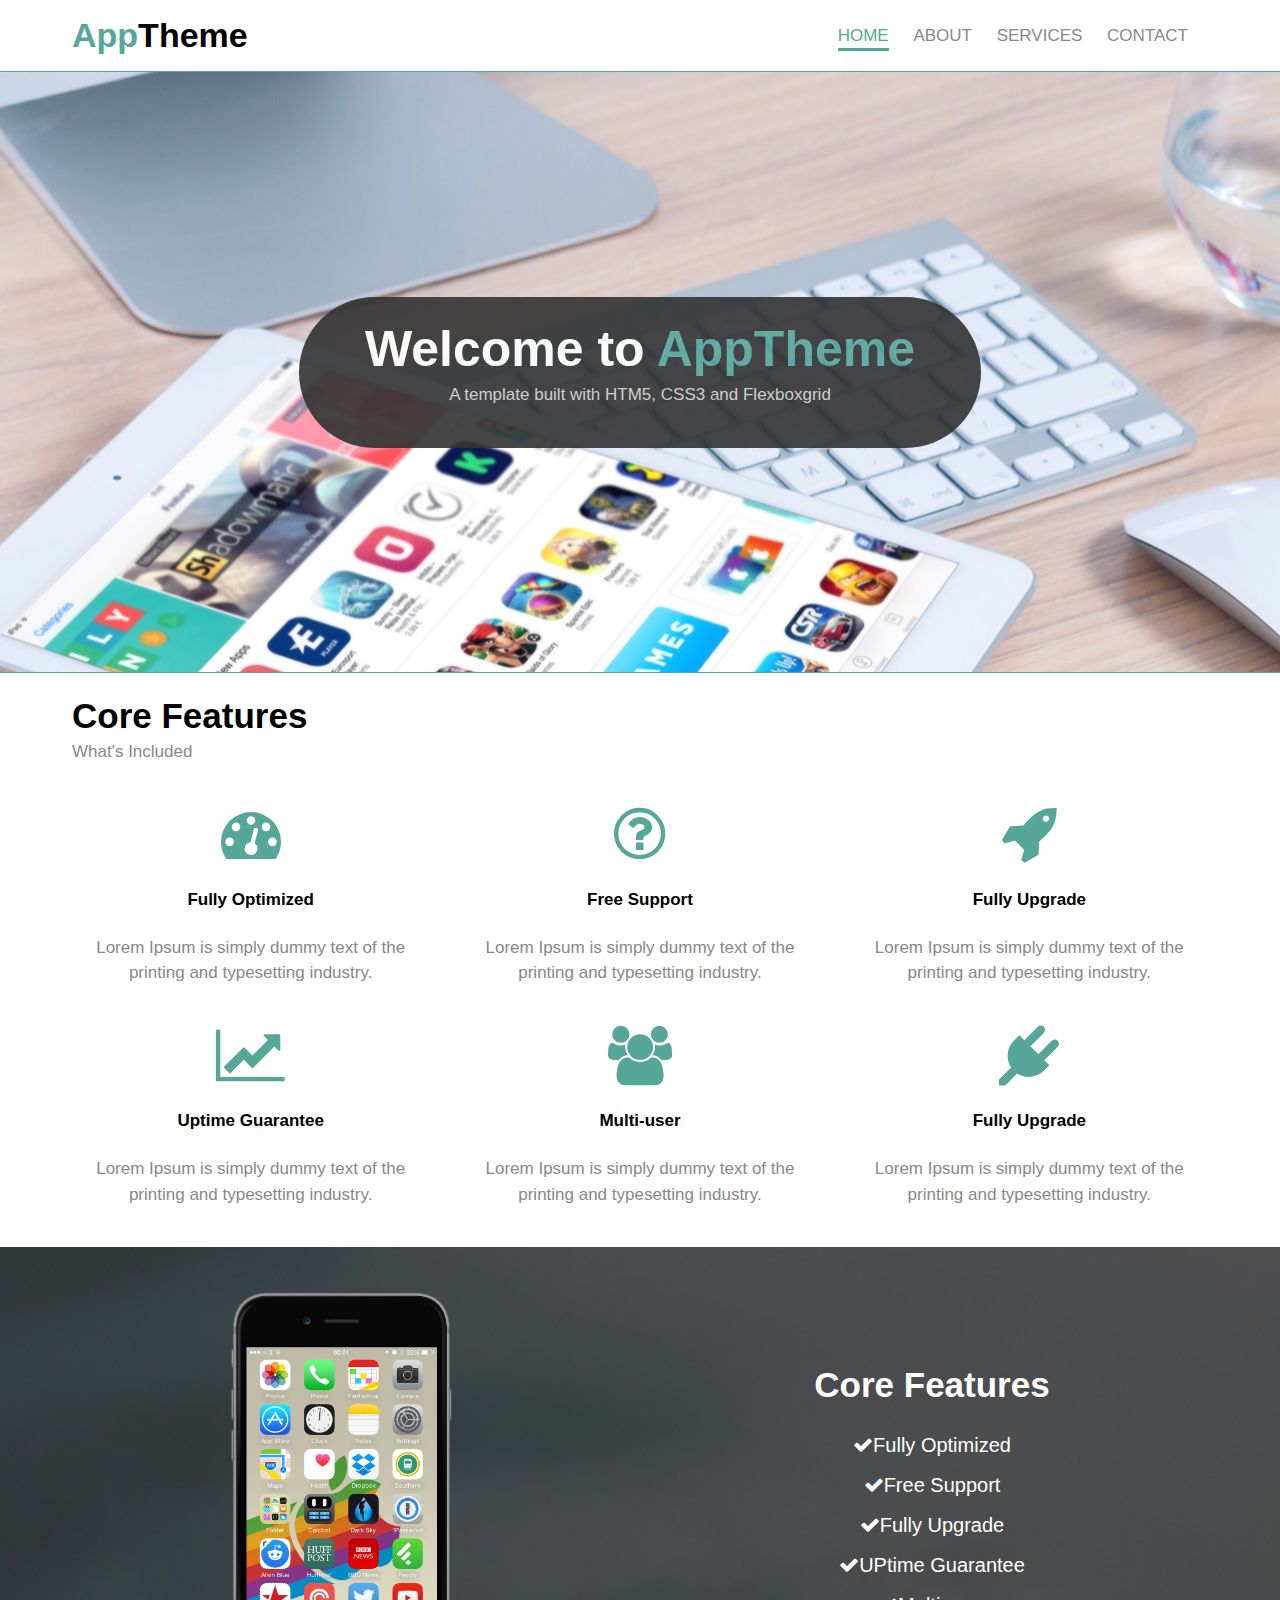
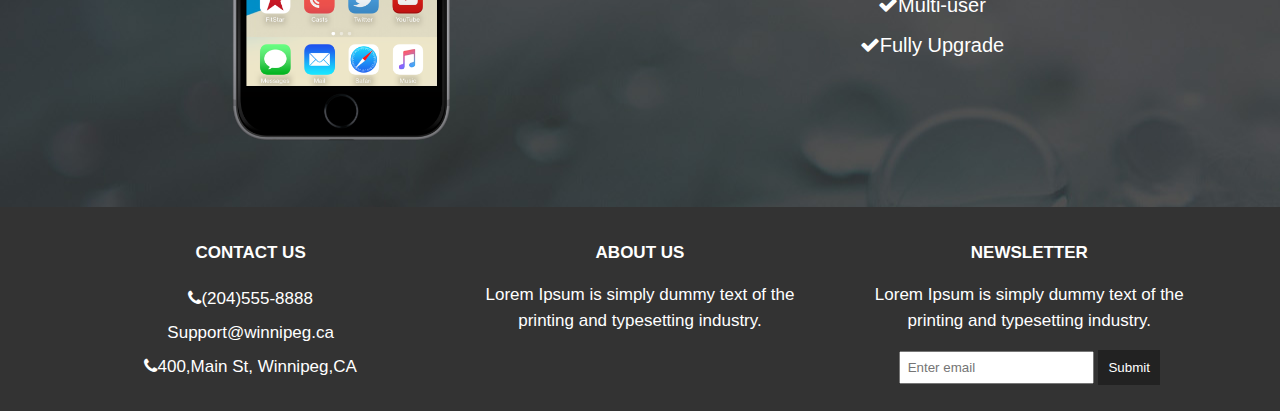
==== commit b9da2871: "fix typo in company section" ====
--- a/index.html
+++ b/index.html
@@ -118,9 +118,9 @@
       <div class="col-xs-12 col-sm-4 col-md-4 col-lg-4 center-xs  middle-xs">
         <h4>Contact Us</h4>
         <ul>
-          <li><<i class="fa fa-phone"></i>(204)555-8888</li>
-          <li><<i class="fa fa-envelop"></i>Support@winnipeg.ca</li>
-          <li><<i class="fa fa-phone"></i>400,Main St, Winnipeg,CA</li>
+          <li><i class="fa fa-phone"></i>(204)555-8888</li>
+          <li><i class="fa fa-envelop"></i>Support@winnipeg.ca</li>
+          <li><i class="fa fa-phone"></i>400,Main St, Winnipeg,CA</li>
         </ul>
       </div>
       <div class="col-xs-12 col-sm-4 col-md-4 col-lg-4 center-xs  middle-xs">
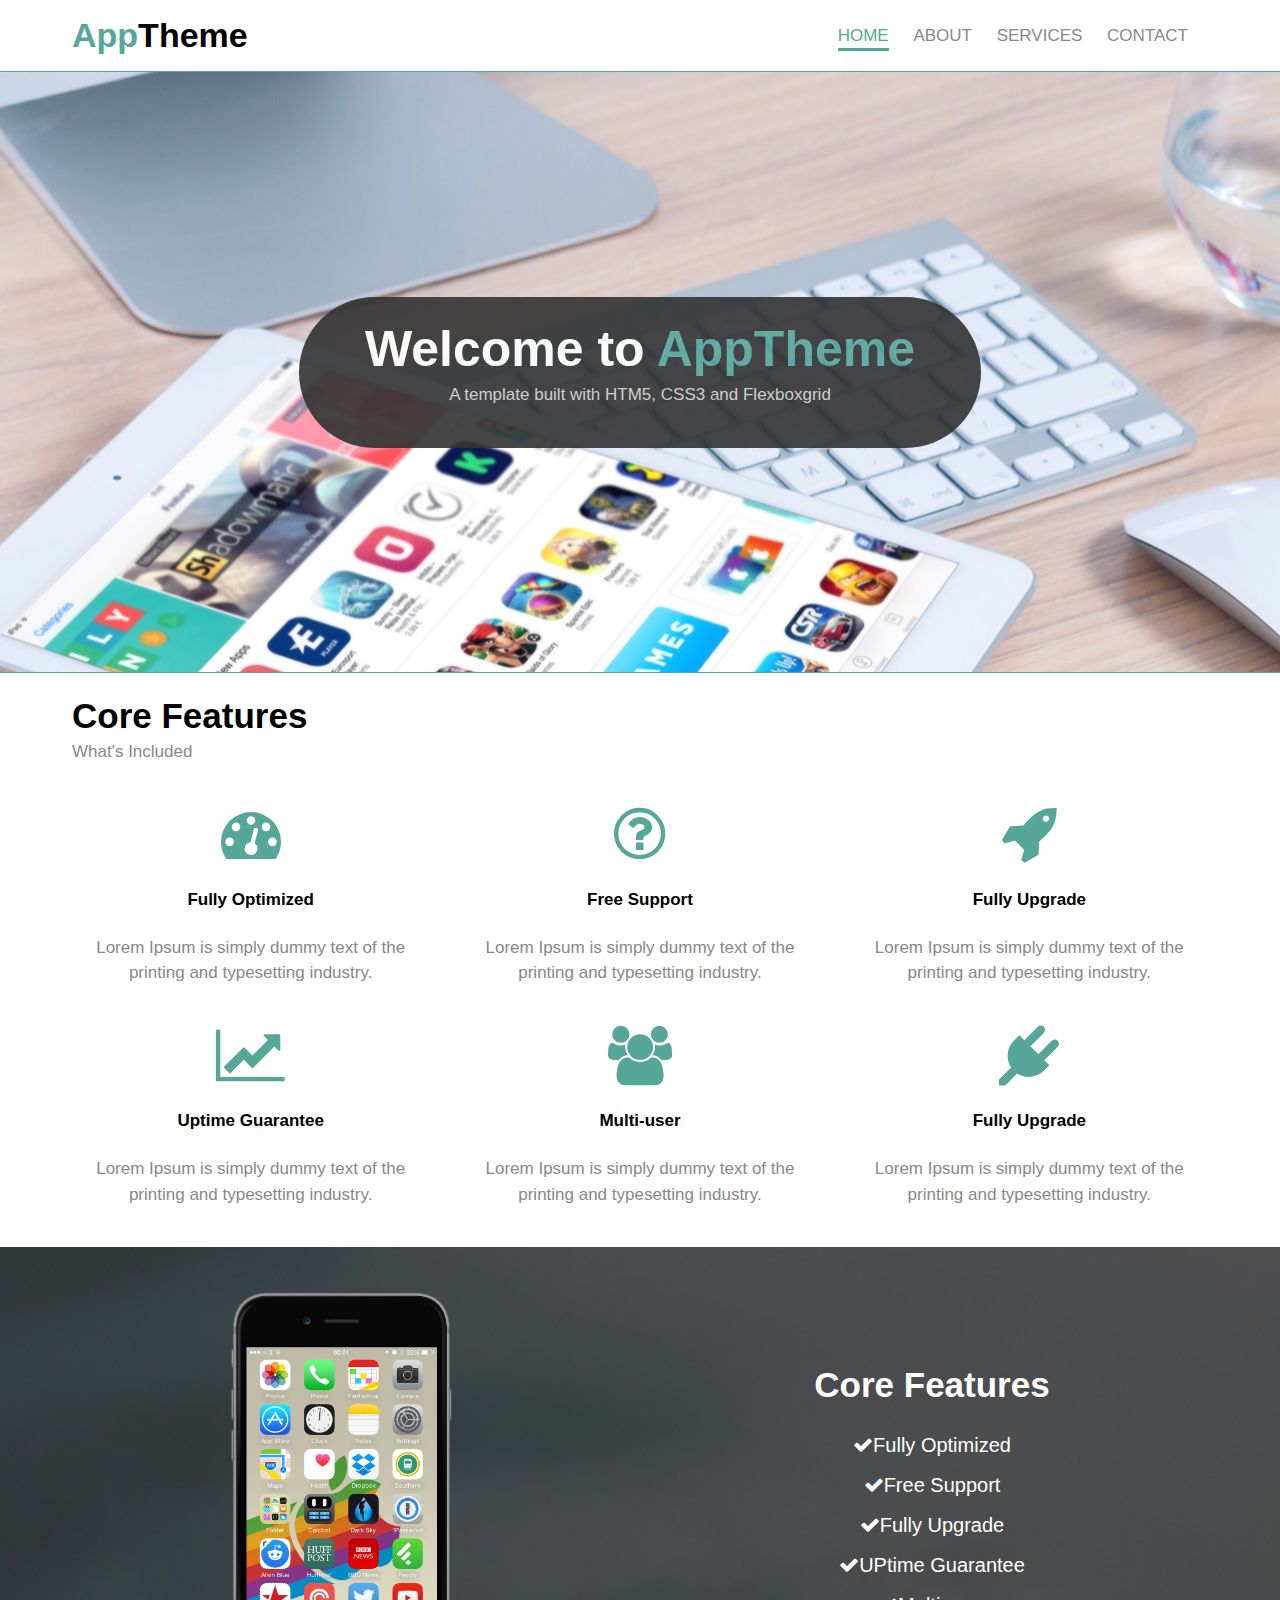
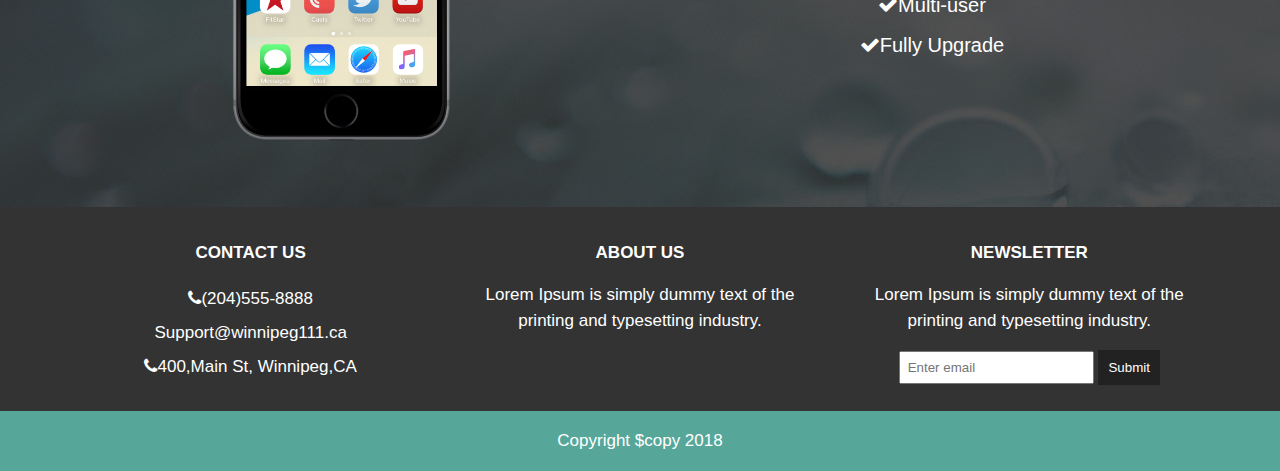
==== commit 5ee4f14e: "add footer section" ====
--- a/index.html
+++ b/index.html
@@ -119,7 +119,7 @@
         <h4>Contact Us</h4>
         <ul>
           <li><i class="fa fa-phone"></i>(204)555-8888</li>
-          <li><i class="fa fa-envelop"></i>Support@winnipeg.ca</li>
+          <li><i class="fa fa-envelop"></i>Support@winnipeg111.ca</li>
           <li><i class="fa fa-phone"></i>400,Main St, Winnipeg,CA</li>
         </ul>
       </div>
@@ -142,7 +142,13 @@
 
 <!-- Footer -->
 <footer id="main-footer">
- 
+  <div class="container">
+    <div class="row center-xs center-sm center-md center-lg middle-xs">
+      <div class="col-xs-12 col-sm-12 col-md-12 col-lg-12">
+        <p>Copyright $copy 2018</p>
+      </div>
+    </div>
+  </div>
 </footer>
 </body>
 </html>
--- a/css/style.css
+++ b/css/style.css
@@ -153,4 +153,11 @@
  color: #fff;
  padding: 10px;
  border: 0;
+}
+
+/*footer*/
+
+#main-footer{
+  background: #56a79a;
+  color: #fff;
 }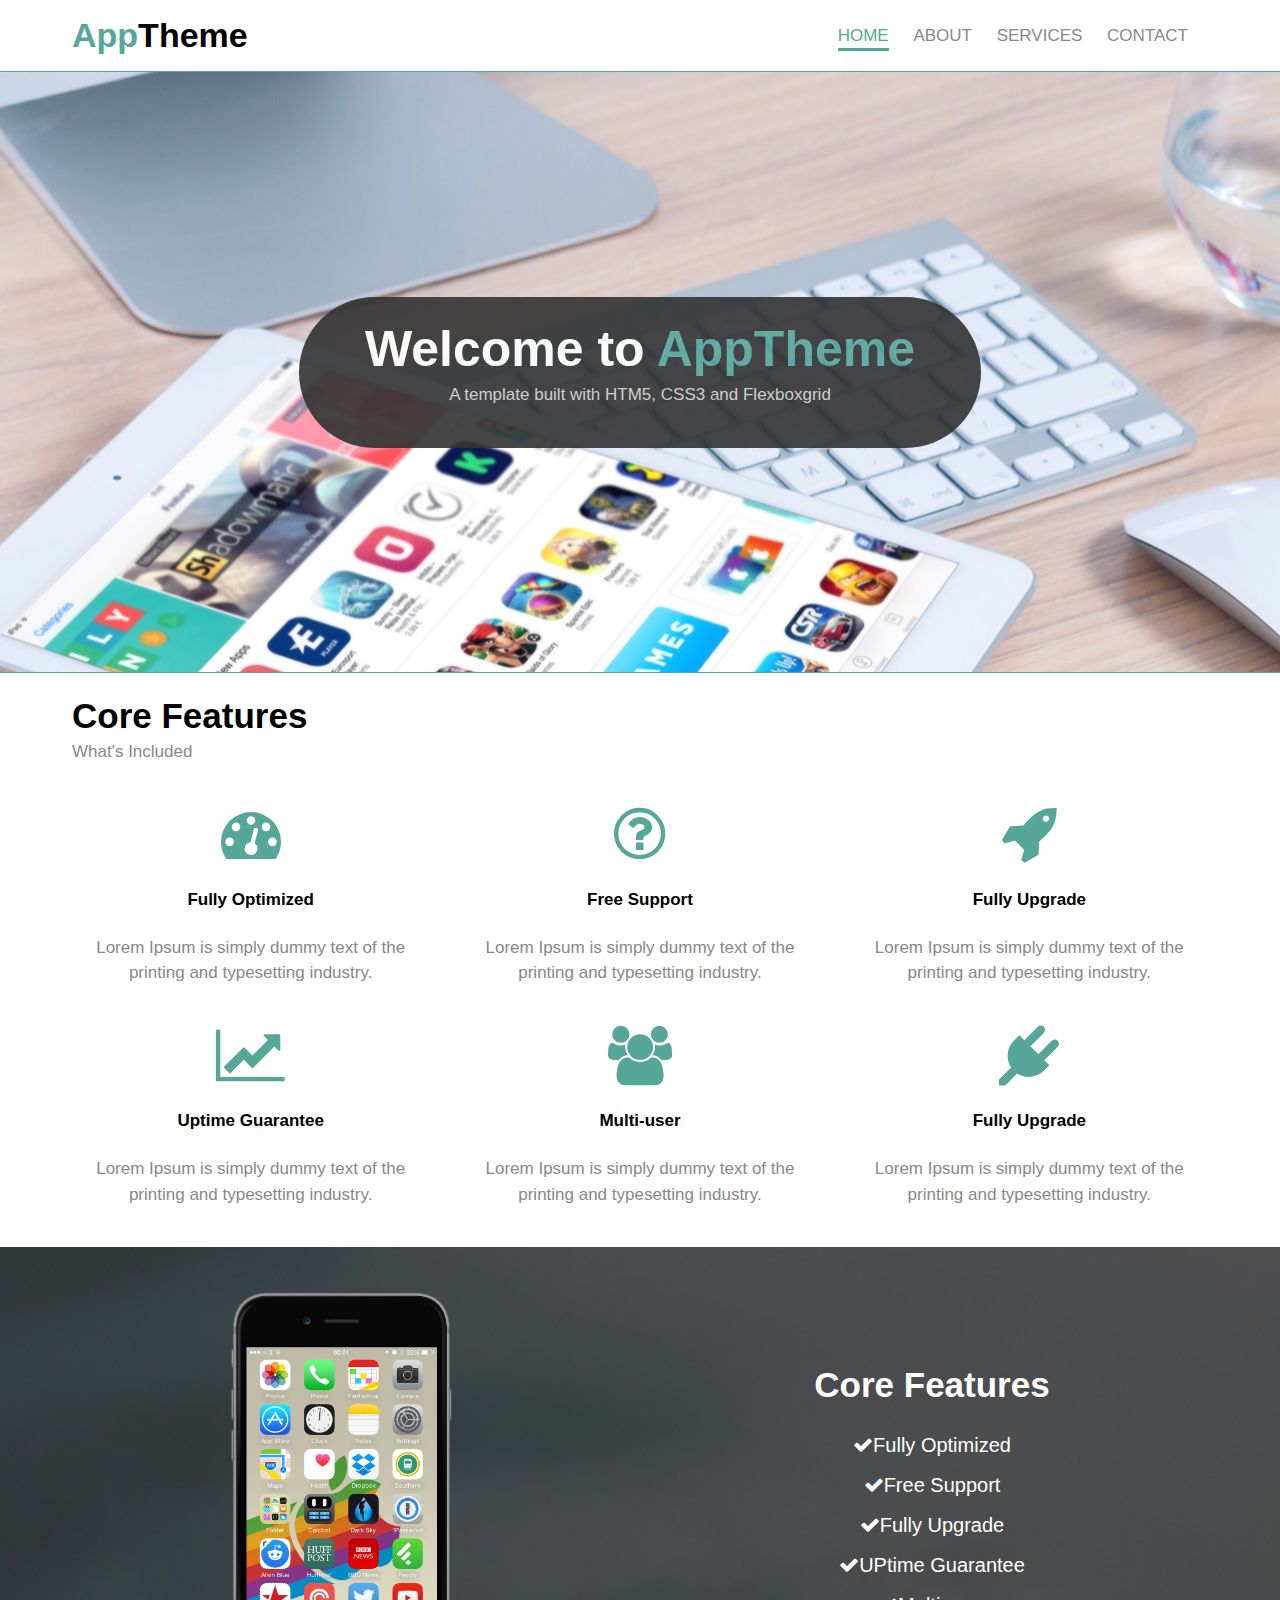
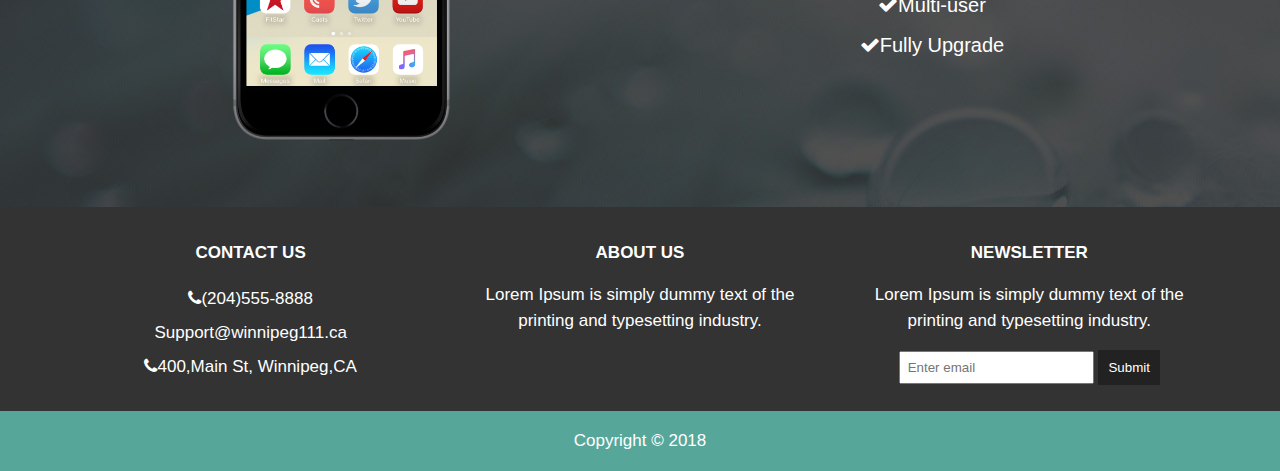
==== commit a63ab150: "fix typo in footer section" ====
--- a/index.html
+++ b/index.html
@@ -145,7 +145,7 @@
   <div class="container">
     <div class="row center-xs center-sm center-md center-lg middle-xs">
       <div class="col-xs-12 col-sm-12 col-md-12 col-lg-12">
-        <p>Copyright $copy 2018</p>
+        <p>Copyright &copy 2018</p>
       </div>
     </div>
   </div>
--- a/css/style.css
+++ b/css/style.css
@@ -160,4 +160,16 @@
 #main-footer{
   background: #56a79a;
   color: #fff;
+}
+
+/*Media */
+@media (max-width:800px) {
+  #showcase h1{
+    font-size: 30px;
+  }
+  }
+  @media (max-width:500px) {
+    #showcase .showcase-content{
+    padding: 40px 10px;
+    }
 }